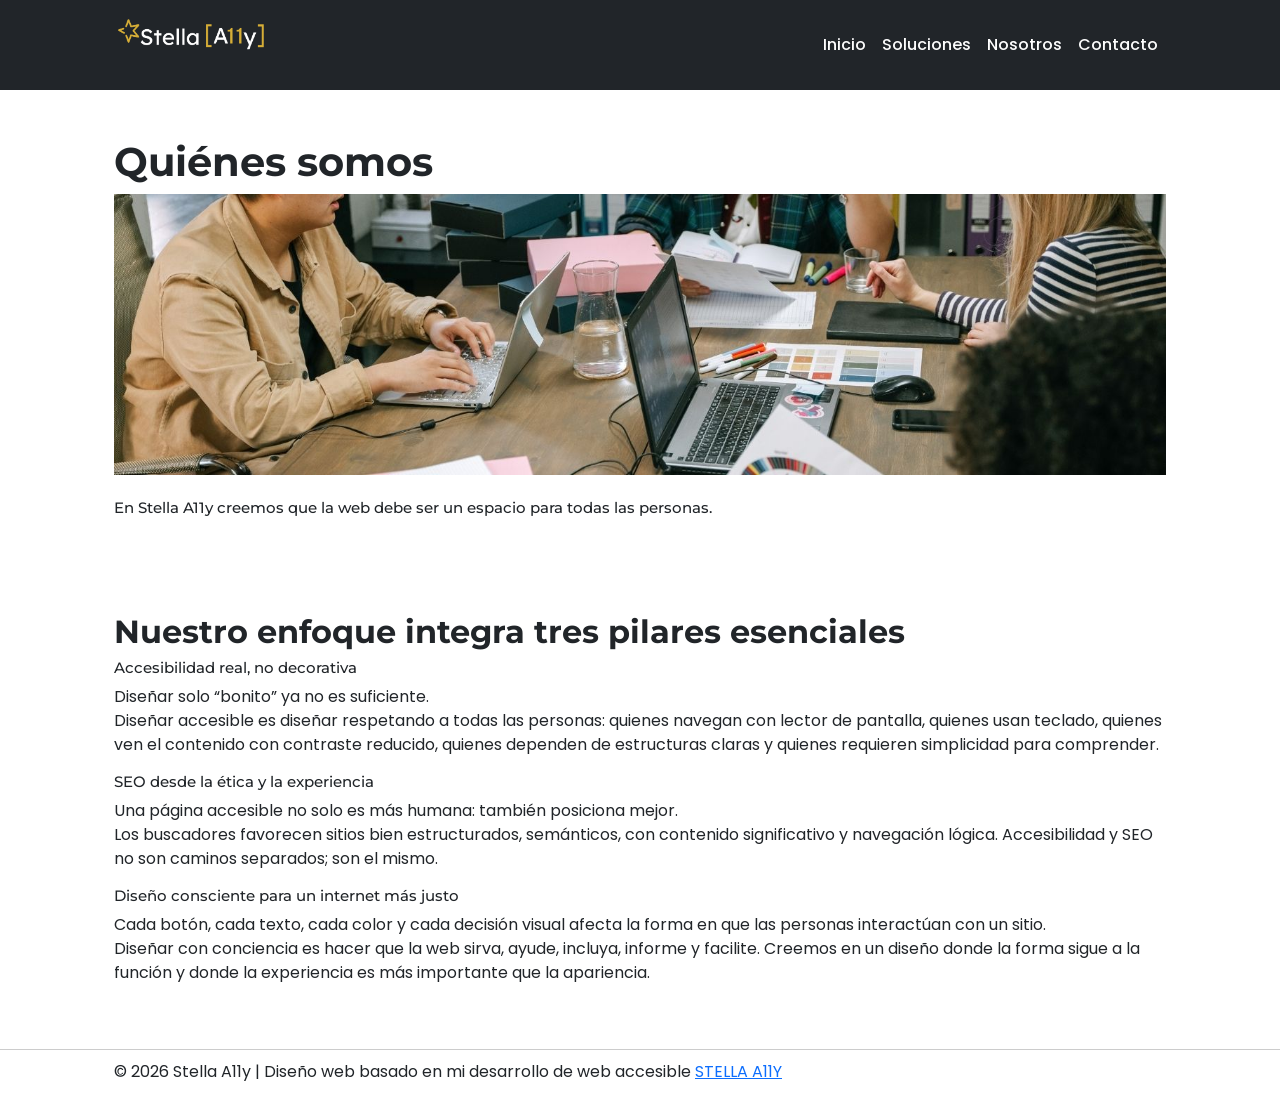
==== pages/nosotros.html @ f1f75b69 "Primer commit Stella A11y" ====
<!doctype html>
<html lang="es">
<head>
  <meta charset="utf-8">
  <meta name="viewport" content="width=device-width, initial-scale=1">
  <title>Stella A11y | Nosotros</title>

  <link href="https://cdn.jsdelivr.net/npm/bootstrap@5.3.3/dist/css/bootstrap.min.css" rel="stylesheet">
  <link rel="stylesheet" href="../css/styles.css">

  <link rel="preconnect" href="https://fonts.googleapis.com">
  <link rel="preconnect" href="https://fonts.gstatic.com" crossorigin>
  <link href="https://fonts.googleapis.com/css2?family=Montserrat:wght@700&family=Poppins:wght@400;500&display=swap" rel="stylesheet">
</head>

<body>

<a class="skip-link" href="#contenido">Saltar al contenido</a>

<header>
  <nav class="navbar navbar-expand-lg navbar-dark bg-dark">
    <div class="container stella-container">

      <a class="navbar-brand" href="../index.html">
        <img src="../images/logo.png" alt="Logo de Stella A11y">
      </a>

      <button class="navbar-toggler"
              type="button"
              data-bs-toggle="collapse"
              data-bs-target="#mainNav"
              aria-controls="mainNav"
              aria-expanded="false"
              aria-label="Abrir menú">
        <span class="navbar-toggler-icon"></span>
      </button>

      <div class="collapse navbar-collapse" id="mainNav">
        <ul class="navbar-nav ms-auto">
          <li class="nav-item">
            <a class="nav-link" href="../index.html">Inicio</a>
          </li>
          <li class="nav-item">
            <a class="nav-link" href="soluciones.html">Soluciones</a>
          </li>
          <li class="nav-item">
            <a class="nav-link active" aria-current="page" href="nosotros.html">Nosotros</a>
          </li>
          <li class="nav-item">
            <a class="nav-link" href="../index.html#contacto">Contacto</a>
          </li>
        </ul>
      </div>

    </div>
  </nav>
</header>

<main id="contenido">

<section class="section">
  <div class="stella-container">
    <h1>Quiénes somos</h1>
    <img src="../images/nosotros.jpg" alt="Equipo colaborando en un entorno de trabajo">
    <h3>En Stella A11y creemos que la web debe ser un espacio para todas las personas.</h3>
  </div>
</section>

<section class="section">
  <div class="stella-container">
    <h2>Nuestro enfoque integra tres pilares esenciales</h2>

    <section>
      <h3>Accesibilidad real, no decorativa</h3>
      <p>
        Diseñar solo “bonito” ya no es suficiente.<br>
        Diseñar accesible es diseñar respetando a todas las personas: quienes navegan con lector de pantalla,
        quienes usan teclado, quienes ven el contenido con contraste reducido, quienes dependen de estructuras
        claras y quienes requieren simplicidad para comprender.
      </p>
    </section>

    <section>
      <h3>SEO desde la ética y la experiencia</h3>
      <p>
        Una página accesible no solo es más humana: también posiciona mejor.<br>
        Los buscadores favorecen sitios bien estructurados, semánticos, con contenido significativo
        y navegación lógica. Accesibilidad y SEO no son caminos separados; son el mismo.
      </p>
    </section>

    <section>
      <h3>Diseño consciente para un internet más justo</h3>
      <p>
        Cada botón, cada texto, cada color y cada decisión visual afecta la forma en que las personas
        interactúan con un sitio.<br>
        Diseñar con conciencia es hacer que la web sirva, ayude, incluya, informe y facilite.
        Creemos en un diseño donde la forma sigue a la función y donde la experiencia es más importante
        que la apariencia.
      </p>
    </section>

  </div>
</section>

</main>

<footer>
  <div class="stella-container">
    <p>
      © 2026 Stella A11y | Diseño web basado en mi desarrollo de web accesible
      <a href="https://stella-a11y.com/" target="_blank" rel="noopener">STELLA A11Y</a>
    </p>
  </div>
</footer>

<script src="https://cdn.jsdelivr.net/npm/bootstrap@5.3.3/dist/js/bootstrap.bundle.min.js"></script>
</body>
</html>
---- css/styles.css ----
/* =========================
   ESTILOS GENERALES
   ========================= */

*{
  box-sizing: border-box;
}

body{
  margin: 0;
  font-family: "Poppins", Arial, sans-serif;
}

img{
  max-width: 100%;
  height: auto;
  display: block;
}

/* =========================
   SALTAR CONTENIDO
   ========================= */

.skip-link{
  position: absolute;
  left: -9999px;
  top: 0;
  background: #F5C15C;
  color: #000;
  padding: 10px 12px;
  z-index: 9999;
  text-decoration: none;
  border-radius: 6px;
}

.skip-link:focus{
  left: 12px;
  top: 12px;
  outline: 2px solid #11243C;
  outline-offset: 2px;
}

/* =========================
   TITULOS
   ========================= */

h1, h2, h3, h4, h5, h6{
  font-family: "Montserrat", Arial, sans-serif;
  font-weight: 700;
  margin-top: 0;
}

h3{
  font-weight: 500;
  font-size: 15px;
}

/* =========================
   CONTENEDOR PROPIO
   ========================= */

.stella-container{
  max-width: 1100px;
  margin: 0 auto;
  padding: 0 24px;
}

.stella-container > *:last-child{
  margin-bottom: 0;
}

.stella-container img{
  margin-bottom: 24px;
}

/* =========================
   SECCIONES
   ========================= */

.section{
  padding: 48px 0;
}

/* =========================
   NAVBAR (BOOSTRAP)
   ========================= */

.navbar{
  background-color: #212529;
}

.navbar .container{
  max-width: 1100px;
}

.navbar-brand img{
  height: 40px;
  width: auto;
}

.navbar-nav .nav-link{
  color: #fdfdfd;
  font-weight: 500;
}

.navbar-nav .nav-link:hover{
  color: #F5C15C;
}

/* =========================
   2 COLUMNAS
   ========================= */

.two-col{
  display: flex;
  align-items: center;
  gap: 32px;
  flex-wrap: wrap;
}

.two-col > div{
  flex: 1 1 320px;
}

.two-col img{
  flex: 1 1 320px;
  max-width: 500px;
}

/* =========================
   HOME – 3 BOXES
   ========================= */

.soluciones{
  display: flex;
  gap: 24px;
  flex-wrap: wrap;
  padding: 24px 0 48px;
}

.solution-card{
  border: 1px solid #DFE3E7;
  padding: 18px;
  flex: 1 1 260px;
  background: #ffffff;
}

.solution-card img{
  width: 24px;
  margin-bottom: 10px;
}

/* =========================
   SECCIÓN CON FONDO
   ========================= */

.solucion{
  background: #ffffff;
  padding: 48px 0;
}

.solucion.gris{
  background: #ededed;
}

/* =========================
   BOTÓN
   ========================= */

button{
  background-color: #F5C15C;
  border: 1px solid #F5C15C;
  color: #000000;
  padding: 6px 10px;
  cursor: pointer;
}

/* =========================
   CONTACTO
   ========================= */

.contact-form{
  max-width: 800px;
}

.contact-form label{
  display: block;
  font-weight: 500;
  margin-bottom: 6px;
}

.contact-form input,
.contact-form textarea,
.contact-form select{
  width: 100%;
  padding: 8px;
  border: 1px solid #ccc;
  font-family: inherit;
}

.contact-form textarea{
  resize: vertical;
}

.form-row{
  display: flex;
  gap: 24px;
  margin-bottom: 16px;
}

.form-row > div{
  flex: 1;
}

.contact-form > div{
  margin-bottom: 16px;
}

/* =========================
   GALERÍA
   ========================= */

#galeriaStella{
  margin-top: 24px;
  border-radius: 12px;
  overflow: hidden;
  width: 500px;
  max-width: 100%;
  margin-left: auto;
  margin-right: auto;
}

.stella-carousel-img{
  width: 500px;
  height: 500px;
  object-fit: cover;
  margin: 0 auto;
  display: block;
}

/* =========================
GALERIA PARA CELULAR
========================= */


.stella-masonry-mobile{
  display: none;
}

@media (max-width: 767px){

  /* Ocultar slider en móvil */
  #galeriaStella{
    display: none;
  }

  /* Mostrar Galería cel */
  .stella-masonry-mobile{
    display: grid;
    grid-template-columns: repeat(2, 1fr);
    gap: 12px;
    margin-top: 24px;
  }

  .stella-masonry-mobile img{
    width: 100%;
    height: auto;
    border-radius: 8px;
  }

}

/* =========================
   FOOTER
   ========================= */

footer{
  border-top: 1px solid #ccc;
}

footer .stella-container{
  padding: 10px 24px;
}

/* =========================
   RESPONSIVE
   ========================= */

@media (max-width: 991px){
  /* Bootstrap breakpoint lg */
  .two-col{
    flex-direction: column;
    align-items: flex-start;
    gap: 18px;
  }

  .two-col img{
    max-width: 100%;
  }

  .soluciones{
    gap: 16px;
  }

  .solution-card{
    flex: 1 1 100%;
  }

  #galeriaStella{
    width: 100%;
  }

  .stella-carousel-img{
    width: 100%;
    height: 320px;
  }
}
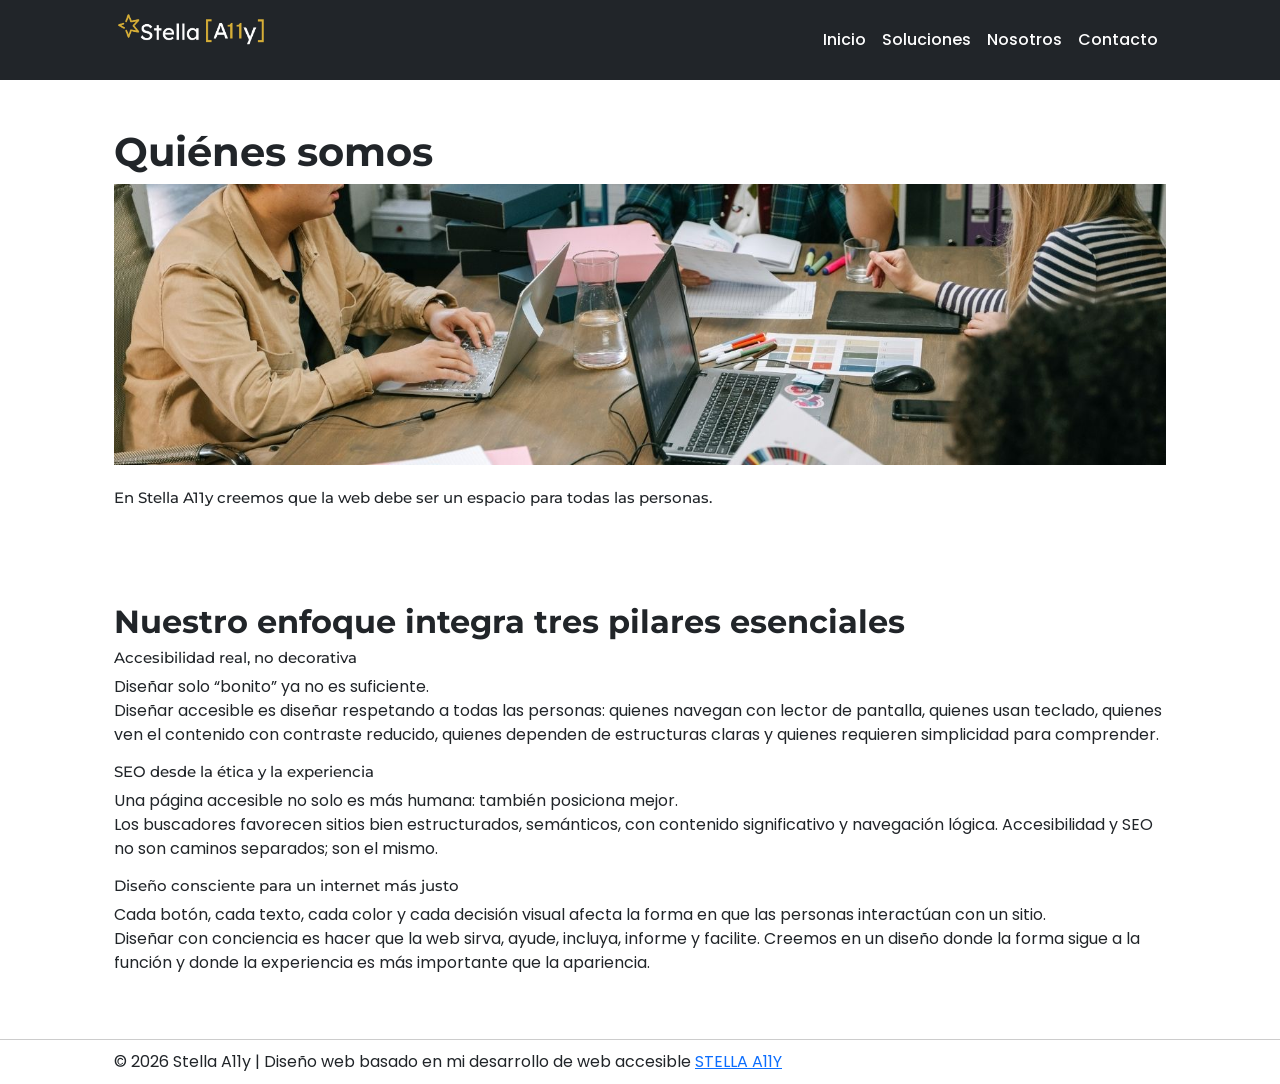
==== commit 2e7b3bfd: "Avance proyecto: animaciones y estructura actual" ====
--- a/pages/nosotros.html
+++ b/pages/nosotros.html
@@ -60,7 +60,7 @@
 
 <section class="section">
   <div class="stella-container">
-    <h1>Quiénes somos</h1>
+    <h1 class="titulo-animado">Quiénes somos</h1>
     <img src="../images/nosotros.jpg" alt="Equipo colaborando en un entorno de trabajo">
     <h3>En Stella A11y creemos que la web debe ser un espacio para todas las personas.</h3>
   </div>
@@ -68,7 +68,7 @@
 
 <section class="section">
   <div class="stella-container">
-    <h2>Nuestro enfoque integra tres pilares esenciales</h2>
+    <h2 class="titulo-animado">Nuestro enfoque integra tres pilares esenciales</h2>
 
     <section>
       <h3>Accesibilidad real, no decorativa</h3>
--- a/css/styles.css
+++ b/css/styles.css
@@ -1,17 +1,21 @@
+@charset "UTF-8";
+/* Archivo principal de estilos */
+/* =========================
+   VARIABLES
+   ========================= */
 /* =========================
    ESTILOS GENERALES
    ========================= */
-
-*{
+* {
   box-sizing: border-box;
 }
 
-body{
+body {
   margin: 0;
   font-family: "Poppins", Arial, sans-serif;
 }
 
-img{
+img {
   max-width: 100%;
   height: auto;
   display: block;
@@ -20,8 +24,7 @@
 /* =========================
    SALTAR CONTENIDO
    ========================= */
-
-.skip-link{
+.skip-link {
   position: absolute;
   left: -9999px;
   top: 0;
@@ -33,7 +36,7 @@
   border-radius: 6px;
 }
 
-.skip-link:focus{
+.skip-link:focus {
   left: 12px;
   top: 12px;
   outline: 2px solid #11243C;
@@ -41,16 +44,15 @@
 }
 
 /* =========================
-   TITULOS
-   ========================= */
-
-h1, h2, h3, h4, h5, h6{
+   TÍTULOS
+   ========================= */
+h1, h2, h3, h4, h5, h6 {
   font-family: "Montserrat", Arial, sans-serif;
   font-weight: 700;
   margin-top: 0;
 }
 
-h3{
+h3 {
   font-weight: 500;
   font-size: 15px;
 }
@@ -58,116 +60,31 @@
 /* =========================
    CONTENEDOR PROPIO
    ========================= */
-
-.stella-container{
+.stella-container {
   max-width: 1100px;
   margin: 0 auto;
   padding: 0 24px;
 }
 
-.stella-container > *:last-child{
+.stella-container > *:last-child {
   margin-bottom: 0;
 }
 
-.stella-container img{
+.stella-container img {
   margin-bottom: 24px;
 }
 
 /* =========================
    SECCIONES
    ========================= */
-
-.section{
+.section {
   padding: 48px 0;
 }
 
 /* =========================
-   NAVBAR (BOOSTRAP)
-   ========================= */
-
-.navbar{
-  background-color: #212529;
-}
-
-.navbar .container{
-  max-width: 1100px;
-}
-
-.navbar-brand img{
-  height: 40px;
-  width: auto;
-}
-
-.navbar-nav .nav-link{
-  color: #fdfdfd;
-  font-weight: 500;
-}
-
-.navbar-nav .nav-link:hover{
-  color: #F5C15C;
-}
-
-/* =========================
-   2 COLUMNAS
-   ========================= */
-
-.two-col{
-  display: flex;
-  align-items: center;
-  gap: 32px;
-  flex-wrap: wrap;
-}
-
-.two-col > div{
-  flex: 1 1 320px;
-}
-
-.two-col img{
-  flex: 1 1 320px;
-  max-width: 500px;
-}
-
-/* =========================
-   HOME – 3 BOXES
-   ========================= */
-
-.soluciones{
-  display: flex;
-  gap: 24px;
-  flex-wrap: wrap;
-  padding: 24px 0 48px;
-}
-
-.solution-card{
-  border: 1px solid #DFE3E7;
-  padding: 18px;
-  flex: 1 1 260px;
-  background: #ffffff;
-}
-
-.solution-card img{
-  width: 24px;
-  margin-bottom: 10px;
-}
-
-/* =========================
-   SECCIÓN CON FONDO
-   ========================= */
-
-.solucion{
-  background: #ffffff;
-  padding: 48px 0;
-}
-
-.solucion.gris{
-  background: #ededed;
-}
-
-/* =========================
    BOTÓN
    ========================= */
-
-button{
+button {
   background-color: #F5C15C;
   border: 1px solid #F5C15C;
   color: #000000;
@@ -176,51 +93,141 @@
 }
 
 /* =========================
+   MIXINS
+   ========================= */
+/* Archivo principal de estilos */
+/* =========================
+   NAVBAR (BOOTSTRAP)
+   ========================= */
+.navbar {
+  background-color: #212529;
+}
+
+.navbar .container {
+  max-width: 1100px;
+}
+
+.navbar-brand {
+  display: flex;
+  align-items: center;
+  padding: 0;
+  margin: 0;
+}
+
+.navbar-brand img {
+  height: 40px;
+  width: auto;
+}
+
+.navbar-nav .nav-link {
+  color: #fdfdfd;
+  font-weight: 500;
+}
+
+.navbar-nav .nav-link:hover {
+  color: #F5C15C;
+}
+
+/* =========================
+   FOOTER
+   ========================= */
+footer {
+  border-top: 1px solid #ccc;
+}
+
+footer .stella-container {
+  padding: 10px 24px;
+}
+
+/* Archivo principal de estilos */
+/* =========================
+   2 COLUMNAS
+   ========================= */
+.two-col {
+  display: flex;
+  align-items: center;
+  gap: 32px;
+  flex-wrap: wrap;
+}
+.two-col > div {
+  flex: 1 1 320px;
+}
+.two-col img {
+  flex: 1 1 320px;
+  max-width: 500px;
+}
+
+/* =========================
+   HOME – 3 BOXES
+   ========================= */
+.soluciones {
+  display: flex;
+  gap: 24px;
+  flex-wrap: wrap;
+  padding: 24px 0 48px;
+}
+
+.solution-card {
+  border: 1px solid #DFE3E7;
+  padding: 18px;
+  flex: 1 1 260px;
+  background: #ffffff;
+}
+.solution-card img {
+  width: 24px;
+  margin-bottom: 10px;
+}
+
+/* =========================
+   SECCIÓN CON FONDO
+   ========================= */
+.solucion {
+  background: #ffffff;
+  padding: 48px 0;
+}
+.solucion.gris {
+  background: #ededed;
+}
+
+/* =========================
    CONTACTO
    ========================= */
-
-.contact-form{
+.contact-form {
   max-width: 800px;
 }
-
-.contact-form label{
+.contact-form label {
   display: block;
   font-weight: 500;
   margin-bottom: 6px;
 }
-
 .contact-form input,
 .contact-form textarea,
-.contact-form select{
+.contact-form select {
   width: 100%;
   padding: 8px;
   border: 1px solid #ccc;
   font-family: inherit;
 }
-
-.contact-form textarea{
+.contact-form textarea {
   resize: vertical;
 }
-
-.form-row{
+.contact-form > div {
+  margin-bottom: 16px;
+}
+
+.form-row {
   display: flex;
   gap: 24px;
   margin-bottom: 16px;
 }
-
-.form-row > div{
+.form-row > div {
   flex: 1;
 }
 
-.contact-form > div{
-  margin-bottom: 16px;
-}
-
 /* =========================
    GALERÍA
    ========================= */
-
-#galeriaStella{
+#galeriaStella {
   margin-top: 24px;
   border-radius: 12px;
   overflow: hidden;
@@ -230,88 +237,107 @@
   margin-right: auto;
 }
 
-.stella-carousel-img{
+.stella-carousel-img {
   width: 500px;
   height: 500px;
-  object-fit: cover;
+  -o-object-fit: cover;
+     object-fit: cover;
   margin: 0 auto;
   display: block;
 }
 
 /* =========================
-GALERIA PARA CELULAR
-========================= */
-
-
-.stella-masonry-mobile{
+   GALERÍA PARA CELULAR
+   ========================= */
+.stella-masonry-mobile {
   display: none;
 }
 
-@media (max-width: 767px){
-
+/* =========================
+   GALERÍA PARA CELULAR
+   ========================= */
+@media (max-width: 767px) {
   /* Ocultar slider en móvil */
-  #galeriaStella{
+  #galeriaStella {
     display: none;
   }
-
-  /* Mostrar Galería cel */
-  .stella-masonry-mobile{
+  /* Mostrar galería en celular */
+  .stella-masonry-mobile {
     display: grid;
     grid-template-columns: repeat(2, 1fr);
     gap: 12px;
     margin-top: 24px;
   }
-
-  .stella-masonry-mobile img{
+  .stella-masonry-mobile img {
     width: 100%;
     height: auto;
     border-radius: 8px;
   }
-
-}
-
-/* =========================
-   FOOTER
-   ========================= */
-
-footer{
-  border-top: 1px solid #ccc;
-}
-
-footer .stella-container{
-  padding: 10px 24px;
-}
-
+}
 /* =========================
    RESPONSIVE
    ========================= */
-
-@media (max-width: 991px){
-  /* Bootstrap breakpoint lg */
-  .two-col{
+@media (max-width: 991px) {
+  .two-col {
     flex-direction: column;
     align-items: flex-start;
     gap: 18px;
   }
-
-  .two-col img{
+  .two-col img {
     max-width: 100%;
   }
-
-  .soluciones{
+  .soluciones {
     gap: 16px;
   }
-
-  .solution-card{
+  .solution-card {
     flex: 1 1 100%;
   }
-
-  #galeriaStella{
+  #galeriaStella {
     width: 100%;
   }
-
-  .stella-carousel-img{
+  .stella-carousel-img {
     width: 100%;
     height: 320px;
   }
-}+}
+/* =========================
+   BANNERS ADAPTADOS
+   ========================= */
+@media (max-width: 767px) {
+  .hero-soluciones img {
+    width: 100%;
+    height: 400px;
+    -o-object-fit: cover;
+       object-fit: cover;
+  }
+}
+/* =========================
+   AJUSTES RESPONSIVE PARA TABLET
+   ========================= */
+/* Espacio reservado para futuros ajustes */
+/* =========================
+   ANIMACIONES
+   ========================= */
+@keyframes slideInUpSoft {
+  from {
+    opacity: 0;
+    transform: translateY(40px);
+  }
+  to {
+    opacity: 1;
+    transform: translateY(0);
+  }
+}
+/* Animar el título */
+.titulo-animado {
+  animation: slideInUpSoft 1s ease-in-out;
+}
+
+/* Imagen index con zoom suave */
+.imagen-zoom-suave {
+  transition: transform 0.5s ease-in-out;
+}
+
+.imagen-zoom-suave:hover {
+  transform: scale(1.04);
+}/*# sourceMappingURL=main.css.map */
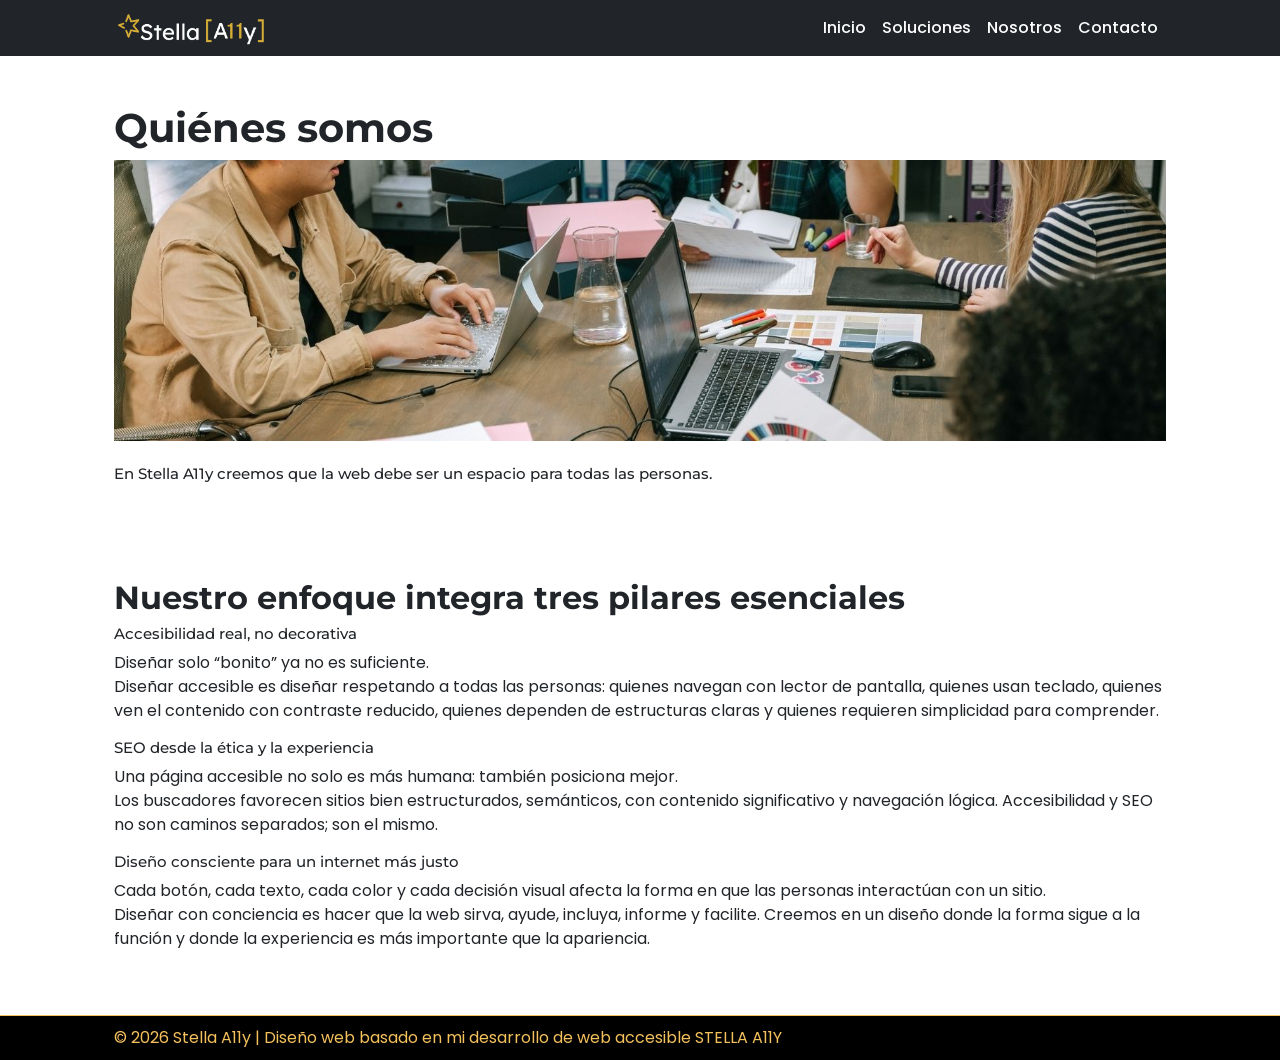
==== commit 3067b255: "Limpieza final y ajustes visuales de entrega" ====
--- a/pages/nosotros.html
+++ b/pages/nosotros.html
@@ -6,8 +6,7 @@
   <title>Stella A11y | Nosotros</title>
 
   <link href="https://cdn.jsdelivr.net/npm/bootstrap@5.3.3/dist/css/bootstrap.min.css" rel="stylesheet">
-  <link rel="stylesheet" href="../css/styles.css">
-
+  <link rel="stylesheet" href="../scss/main.css">  
   <link rel="preconnect" href="https://fonts.googleapis.com">
   <link rel="preconnect" href="https://fonts.gstatic.com" crossorigin>
   <link href="https://fonts.googleapis.com/css2?family=Montserrat:wght@700&family=Poppins:wght@400;500&display=swap" rel="stylesheet">
@@ -58,7 +57,7 @@
 
 <main id="contenido">
 
-<section class="section">
+<section class="section hero-soluciones">
   <div class="stella-container">
     <h1 class="titulo-animado">Quiénes somos</h1>
     <img src="../images/nosotros.jpg" alt="Equipo colaborando en un entorno de trabajo">
--- a/scss/main.css
+++ b/scss/main.css
@@ -0,0 +1,387 @@
+@charset "UTF-8";
+/* Archivo principal de estilos */
+/* =========================
+   VARIABLES
+   ========================= */
+/* =========================
+   ESTILOS GENERALES
+   ========================= */
+* {
+  box-sizing: border-box;
+}
+
+body {
+  margin: 0;
+  font-family: "Poppins", Arial, sans-serif;
+}
+
+img {
+  max-width: 100%;
+  height: auto;
+  display: block;
+}
+
+/* =========================
+   SALTAR CONTENIDO
+   ========================= */
+.skip-link {
+  position: absolute;
+  left: -9999px;
+  top: 0;
+  background: #F5C15C;
+  color: #000;
+  padding: 10px 12px;
+  z-index: 9999;
+  text-decoration: none;
+  border-radius: 6px;
+}
+
+.skip-link:focus {
+  left: 12px;
+  top: 12px;
+  outline: 2px solid #11243C;
+  outline-offset: 2px;
+}
+
+/* =========================
+   TÍTULOS
+   ========================= */
+h1, h2, h3, h4, h5, h6 {
+  font-family: "Montserrat", Arial, sans-serif;
+  font-weight: 700;
+  margin-top: 0;
+}
+
+h3 {
+  font-weight: 500;
+  font-size: 15px;
+}
+
+/* =========================
+   CONTENEDOR PROPIO
+   ========================= */
+.stella-container {
+  max-width: 1100px;
+  margin: 0 auto;
+  padding: 0 24px;
+}
+
+.stella-container > *:last-child {
+  margin-bottom: 0;
+}
+
+.stella-container img {
+  margin-bottom: 24px;
+}
+
+/* =========================
+   SECCIONES
+   ========================= */
+.section {
+  padding: 48px 0;
+}
+
+/* =========================
+   BOTÓN
+   ========================= */
+button {
+  background-color: #F5C15C;
+  border: 1px solid #F5C15C;
+  color: #000000;
+  padding: 6px 10px;
+  cursor: pointer;
+  transition: background-color 0.3s ease, color 0.3s ease, border-color 0.3s ease;
+}
+button:hover, button:focus {
+  background-color: #11243C;
+  border-color: #11243C;
+  color: #ffffff;
+}
+
+/* =========================
+   MIXINS
+   ========================= */
+/* Archivo principal de estilos */
+/* =========================
+   NAVBAR (BOOTSTRAP)
+   ========================= */
+.navbar {
+  background-color: #212529;
+}
+
+.navbar .container {
+  max-width: 1100px;
+}
+
+.navbar-brand {
+  display: flex;
+  align-items: center;
+  padding: 0;
+  margin: 0;
+}
+
+.navbar-brand img {
+  height: 40px;
+  width: auto;
+  margin-bottom: 0;
+  display: block;
+}
+
+.navbar-nav .nav-link {
+  color: #fdfdfd;
+  font-weight: 500;
+}
+
+.navbar-nav .nav-link:hover {
+  color: #F5C15C;
+}
+
+/* =========================
+   FOOTER
+   ========================= */
+/* =========================
+   FOOTER
+   ========================= */
+footer {
+  background-color: #000000;
+  border-top: 1px solid #F5C15C;
+  color: #F5C15C;
+}
+
+footer .stella-container {
+  padding: 10px 24px;
+}
+
+footer p,
+footer a {
+  color: #F5C15C;
+  margin: 0;
+  text-decoration: none;
+}
+
+footer a:hover {
+  color: #ffffff;
+}
+
+/* Archivo principal de estilos */
+/* =========================
+   2 COLUMNAS
+   ========================= */
+.two-col {
+  display: flex;
+  align-items: center;
+  gap: 32px;
+  flex-wrap: wrap;
+}
+.two-col > div {
+  flex: 1 1 320px;
+}
+.two-col img {
+  flex: 1 1 320px;
+  max-width: 500px;
+}
+
+/* =========================
+   HOME – 3 BOXES
+   ========================= */
+.soluciones {
+  display: flex;
+  gap: 24px;
+  flex-wrap: wrap;
+  padding: 24px 0 48px;
+}
+
+.solution-card {
+  border: 1px solid #DFE3E7;
+  padding: 18px;
+  flex: 1 1 260px;
+  background: #ffffff;
+}
+.solution-card img {
+  width: 24px;
+  margin-bottom: 10px;
+}
+
+/* =========================
+   SECCIÓN CON FONDO
+   ========================= */
+.solucion {
+  background: #ffffff;
+  padding: 48px 0;
+}
+.solucion.gris {
+  background: #ededed;
+}
+
+/* =========================
+   CONTACTO
+   ========================= */
+.contact-form {
+  max-width: 800px;
+}
+.contact-form label {
+  display: block;
+  font-weight: 500;
+  margin-bottom: 6px;
+}
+.contact-form input,
+.contact-form textarea,
+.contact-form select {
+  width: 100%;
+  padding: 8px;
+  border: 1px solid #ccc;
+  font-family: inherit;
+}
+.contact-form textarea {
+  resize: vertical;
+}
+.contact-form > div {
+  margin-bottom: 16px;
+}
+
+.form-row {
+  display: flex;
+  gap: 24px;
+  margin-bottom: 16px;
+}
+.form-row > div {
+  flex: 1;
+}
+
+/* =========================
+   GALERÍA
+   ========================= */
+#galeriaStella {
+  margin-top: 24px;
+  border-radius: 12px;
+  overflow: hidden;
+  width: 500px;
+  max-width: 100%;
+  margin-left: auto;
+  margin-right: auto;
+}
+
+.stella-carousel-img {
+  width: 500px;
+  height: 500px;
+  -o-object-fit: cover;
+     object-fit: cover;
+  margin: 0 auto;
+  display: block;
+}
+
+/* =========================
+   GALERÍA PARA CELULAR
+   ========================= */
+.stella-masonry-mobile {
+  display: none;
+}
+
+/* =========================
+   VIDEO IFRAME
+=========================== */
+.contacto-video iframe {
+  width: 100%;
+  max-width: 315px;
+  height: 560px;
+  border: 0;
+  display: block;
+}
+
+/* =========================
+   GALERÍA PARA CELULAR
+   ========================= */
+@media (max-width: 767px) {
+  /* Ocultar slider en móvil */
+  #galeriaStella {
+    display: none;
+  }
+  /* Mostrar galería en celular */
+  .stella-masonry-mobile {
+    display: grid;
+    grid-template-columns: repeat(2, 1fr);
+    gap: 12px;
+    margin-top: 24px;
+  }
+  .stella-masonry-mobile img {
+    width: 100%;
+    height: auto;
+    border-radius: 8px;
+  }
+}
+/* =========================
+   RESPONSIVE
+   ========================= */
+@media (max-width: 991px) {
+  .two-col {
+    flex-direction: column;
+    align-items: flex-start;
+    gap: 18px;
+  }
+  .two-col img {
+    max-width: 100%;
+  }
+  .soluciones {
+    gap: 16px;
+  }
+  .solution-card {
+    flex: 1 1 100%;
+  }
+  #galeriaStella {
+    width: 100%;
+  }
+  .stella-carousel-img {
+    width: 100%;
+    height: 320px;
+  }
+}
+/* =========================
+   BANNERS ADAPTADOS
+   ========================= */
+@media (max-width: 767px) {
+  .hero-soluciones img {
+    width: 100%;
+    height: 400px;
+    -o-object-fit: cover;
+       object-fit: cover;
+  }
+}
+/* =========================
+   VIDEO IFRAME
+==========================*/
+@media (max-width: 767px) {
+  .contacto-video iframe {
+    max-width: 100%;
+    height: 500px;
+  }
+}
+/* =========================
+   AJUSTES RESPONSIVE PARA TABLET
+   ========================= */
+/* Espacio reservado para futuros ajustes */
+/* =========================
+   ANIMACIONES
+   ========================= */
+@keyframes slideInUpSoft {
+  from {
+    opacity: 0;
+    transform: translateY(40px);
+  }
+  to {
+    opacity: 1;
+    transform: translateY(0);
+  }
+}
+/* Animar el título */
+.titulo-animado {
+  animation: slideInUpSoft 1s ease-in-out;
+}
+
+/* Imagen index con zoom suave */
+.imagen-zoom-suave {
+  transition: transform 0.5s ease-in-out;
+}
+
+.imagen-zoom-suave:hover {
+  transform: scale(1.04);
+}/*# sourceMappingURL=main.css.map */
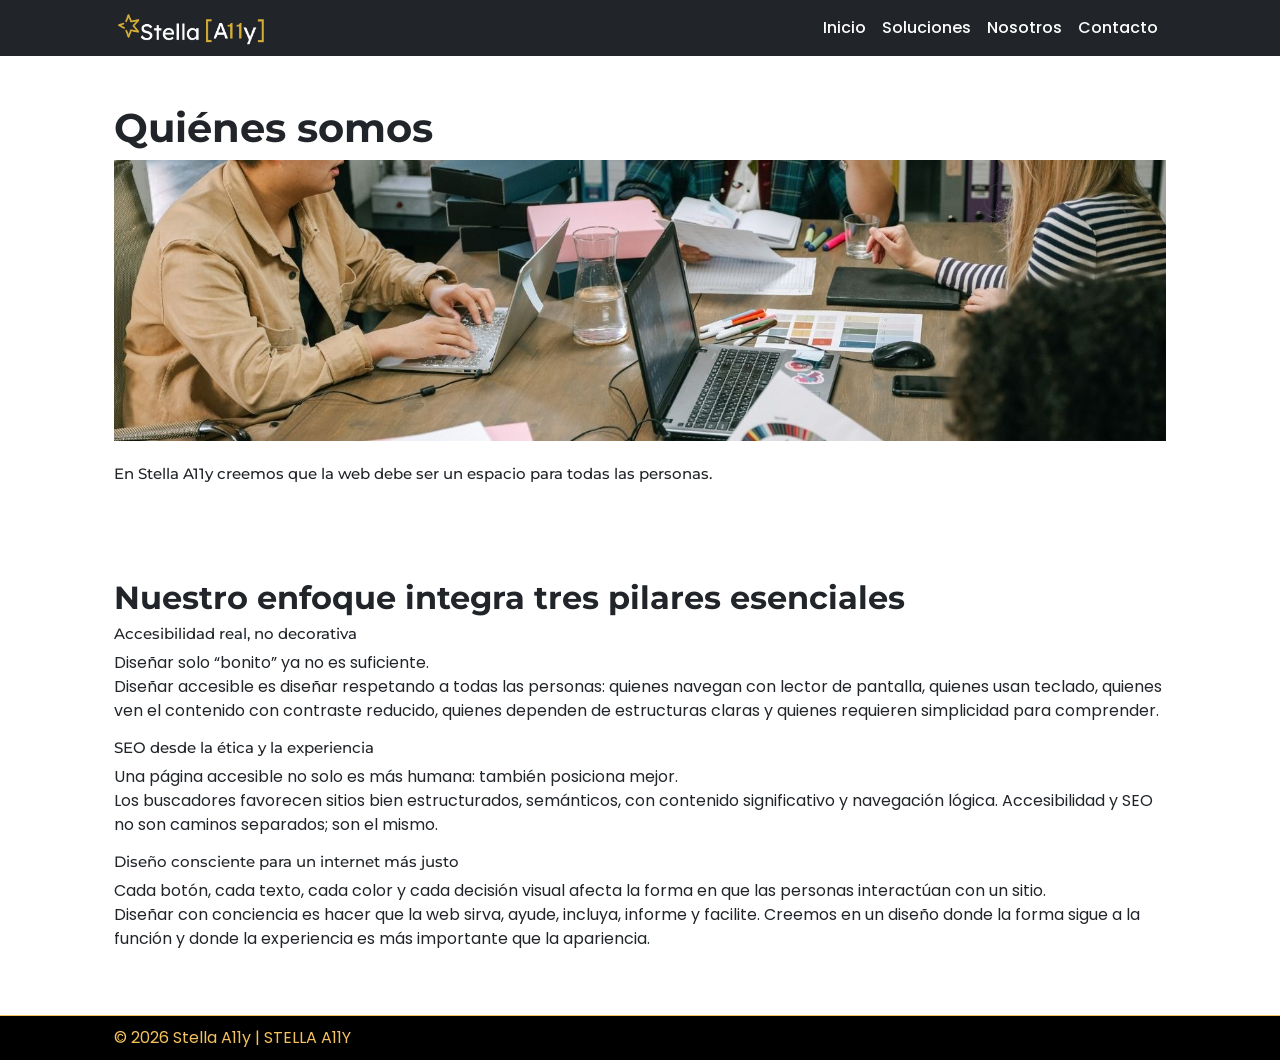
==== commit 0d522060: "Ahora si, listo para entregar" ====
--- a/pages/nosotros.html
+++ b/pages/nosotros.html
@@ -106,10 +106,7 @@
 
 <footer>
   <div class="stella-container">
-    <p>
-      © 2026 Stella A11y | Diseño web basado en mi desarrollo de web accesible
-      <a href="https://stella-a11y.com/" target="_blank" rel="noopener">STELLA A11Y</a>
-    </p>
+    <p>© 2026 Stella A11y | <a href="https://stella-a11y.com/" target="_blank" rel="noopener">STELLA A11Y</a></p>
   </div>
 </footer>
 
